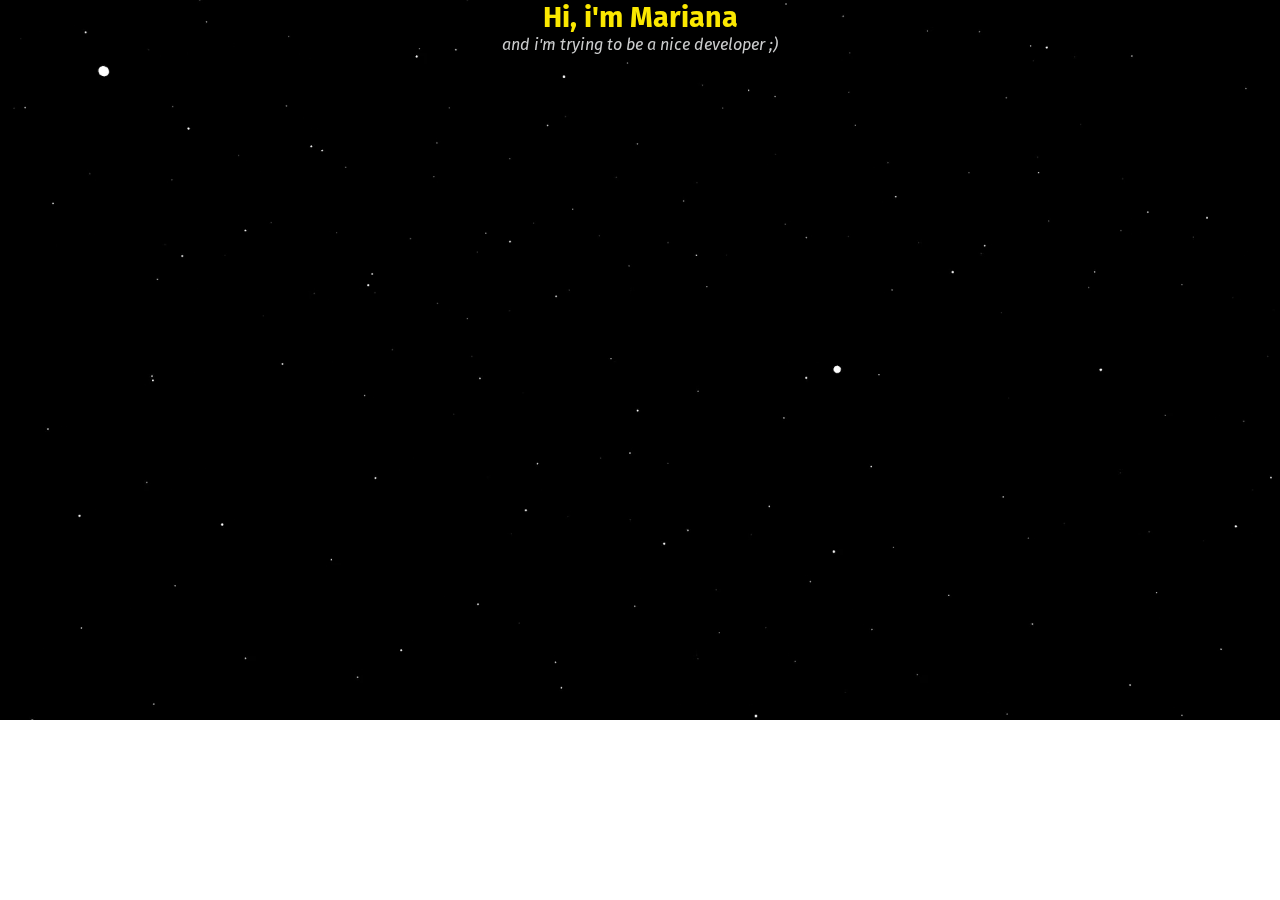
==== src/views/index.html @ 7ee46769 "Iniciando page-landing" ====
<!DOCTYPE html>
<html lang="pt-br">
<head>
    <meta charset="UTF-8">
    <meta name="viewport" content="width=device-width, initial-scale=1.0">
    <title>Portfolio | </title>

    <link href="https://fonts.googleapis.com/css2?family=Fira+Sans:ital,wght@0,400;0,500;1,300&display=swap" rel="stylesheet">
    <link rel="stylesheet" href="../../public/css/index.css">
</head>
<body>

     <!-- The video -->
     <video autoplay muted loop id="video">
        <source src="/public/video/stars.mp4" type="video/mp4">
    </video>

        <div class="container">

            <!-- <img id= "avatar" src="../../public/images/foto-avatar-black.svg" alt="avatar"> -->

            <h1>Hi, i'm Mariana</h1>

            <p> and i'm trying to be a nice developer ;) </p>

            <nav class="navigation">
                <!-- menu <img src="" alt=""> -->
            </nav>
            
            <!-- <div id="social-links">
                <img src="../../public/images/in.svg" alt="linkedin">
                <img src="../../public/images/github.svg" alt="github">
                <img src="../../public/images/tt.svg" alt="">
            </div> -->

        </div>


        <script>

            var vid = document.getElementById("video");
            vid.playbackRate = 0.6;
    
        </script>
    </body>
</html>
---- public/css/index.css ----
*{
  box-sizing: border-box;
  margin: 0;
  padding: 0;
}

body {
  overflow: hidden;
}

h1 {
  font-family: 'Fira Sans', sans-serif;
  font-size: 28.8px;
  text-align: center;

  color: #fbe800;
}

p {
  font-family: 'Fira Sans', sans-serif;
  font-size: 16.2px;
  font-style: italic;
  text-align: center;

  color: #cccdce;

  display: block;
}

#video {
  right: 0;
  bottom: 0;
  width: 100%;
  height: 100%;
  
}

.container {
  position: fixed;
  bottom: 0;
  color: #f1f1f1;
  width: 100%;
  height: 100%;
}
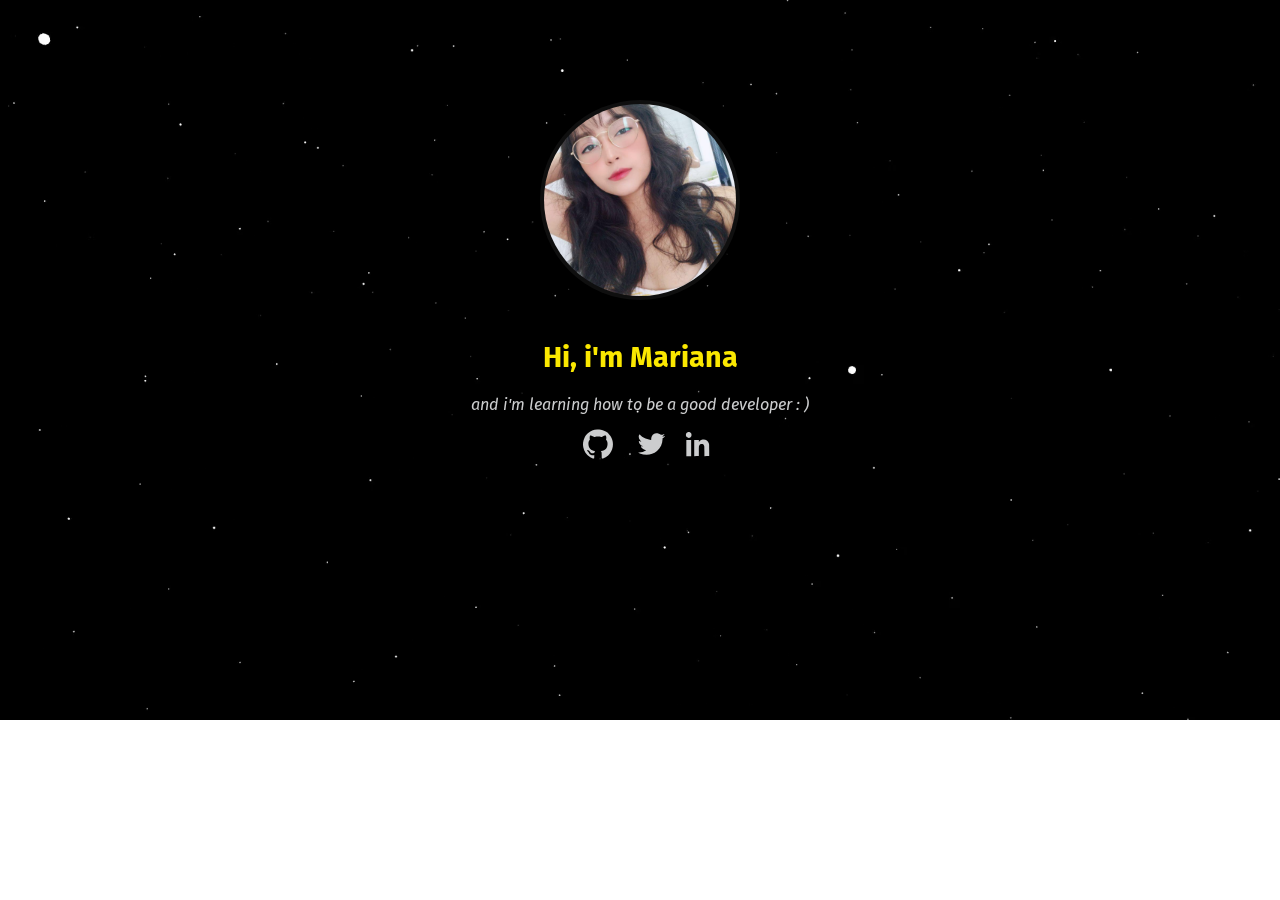
==== commit 947cf575: "Inserindo ícones e avatar" ====
--- a/src/views/index.html
+++ b/src/views/index.html
@@ -17,24 +17,32 @@
 
         <div class="container">
 
-            <!-- <img id= "avatar" src="../../public/images/foto-avatar-black.svg" alt="avatar"> -->
+            <img id="avatar" src="../../public/images/avatar.png" alt="avatar" width="200" height="200">
 
             <h1>Hi, i'm Mariana</h1>
 
-            <p> and i'm trying to be a nice developer ;) </p>
+            <p> and i'm learning how to be a good developer : ) </p>
 
             <nav class="navigation">
                 <!-- menu <img src="" alt=""> -->
             </nav>
             
-            <!-- <div id="social-links">
-                <img src="../../public/images/in.svg" alt="linkedin">
-                <img src="../../public/images/github.svg" alt="github">
-                <img src="../../public/images/tt.svg" alt="">
-            </div> -->
+            <div class="social-links">
+                <a href="https://github.com/marianaccn" target="_blank">
+                    <img class= "social-icons" src="../../public/images/github.svg" alt="github">
+                </a>
+
+                <a href="https://twitter.com/mari_221b" target="_blank"> 
+                    <img class= "social-icons" src="../../public/images/tt.svg" alt="twitter">
+                </a>
+
+                <a href="https://www.linkedin.com/in/mariana-cavalcante-candido-755252143/" target="_blank">
+                    <img id= "icon-in" src="../../public/images/in.svg" alt="linkedin">
+                </a>
+
+            </div>
 
         </div>
-
 
         <script>
 
--- a/public/css/index.css
+++ b/public/css/index.css
@@ -1,4 +1,4 @@
-*{
+* {
   box-sizing: border-box;
   margin: 0;
   padding: 0;
@@ -8,31 +8,11 @@
   overflow: hidden;
 }
 
-h1 {
-  font-family: 'Fira Sans', sans-serif;
-  font-size: 28.8px;
-  text-align: center;
-
-  color: #fbe800;
-}
-
-p {
-  font-family: 'Fira Sans', sans-serif;
-  font-size: 16.2px;
-  font-style: italic;
-  text-align: center;
-
-  color: #cccdce;
-
-  display: block;
-}
-
 #video {
   right: 0;
   bottom: 0;
   width: 100%;
   height: 100%;
-  
 }
 
 .container {
@@ -43,4 +23,54 @@
   height: 100%;
 }
 
+#avatar {
+  display: block;
+  margin-left: auto;
+  margin-right: auto;
+  margin-top: 100px;
 
+  background: rgba(255, 255, 255, 0.03);
+  border: 4px solid rgba(255, 255, 255, 0.03);
+  border-radius: 50%;
+  box-shadow: 0 50px 80px 0 rgba(0, 0, 0, 0.2);
+
+}
+
+h1 {
+  font-family: "Fira Sans", sans-serif;
+  font-size: 28.8px;
+  text-align: center;
+  color: #fbe800;
+  padding-top: 40px;
+}
+
+p {
+  font-family: "Fira Sans", sans-serif;
+  font-size: 16.2px;
+  font-style: italic;
+  
+  text-align: center;
+  padding-top: 20px;
+
+  color: #cccdce;
+
+  display: block;
+}
+
+.social-links {
+  display: flex;
+  justify-content: center;
+  align-items: center;
+}
+
+.social-icons {
+  margin-right: 10px;
+  cursor: pointer;
+}
+
+#icon-in {
+  margin-left: 8px;
+  cursor: pointer;
+}
+
+
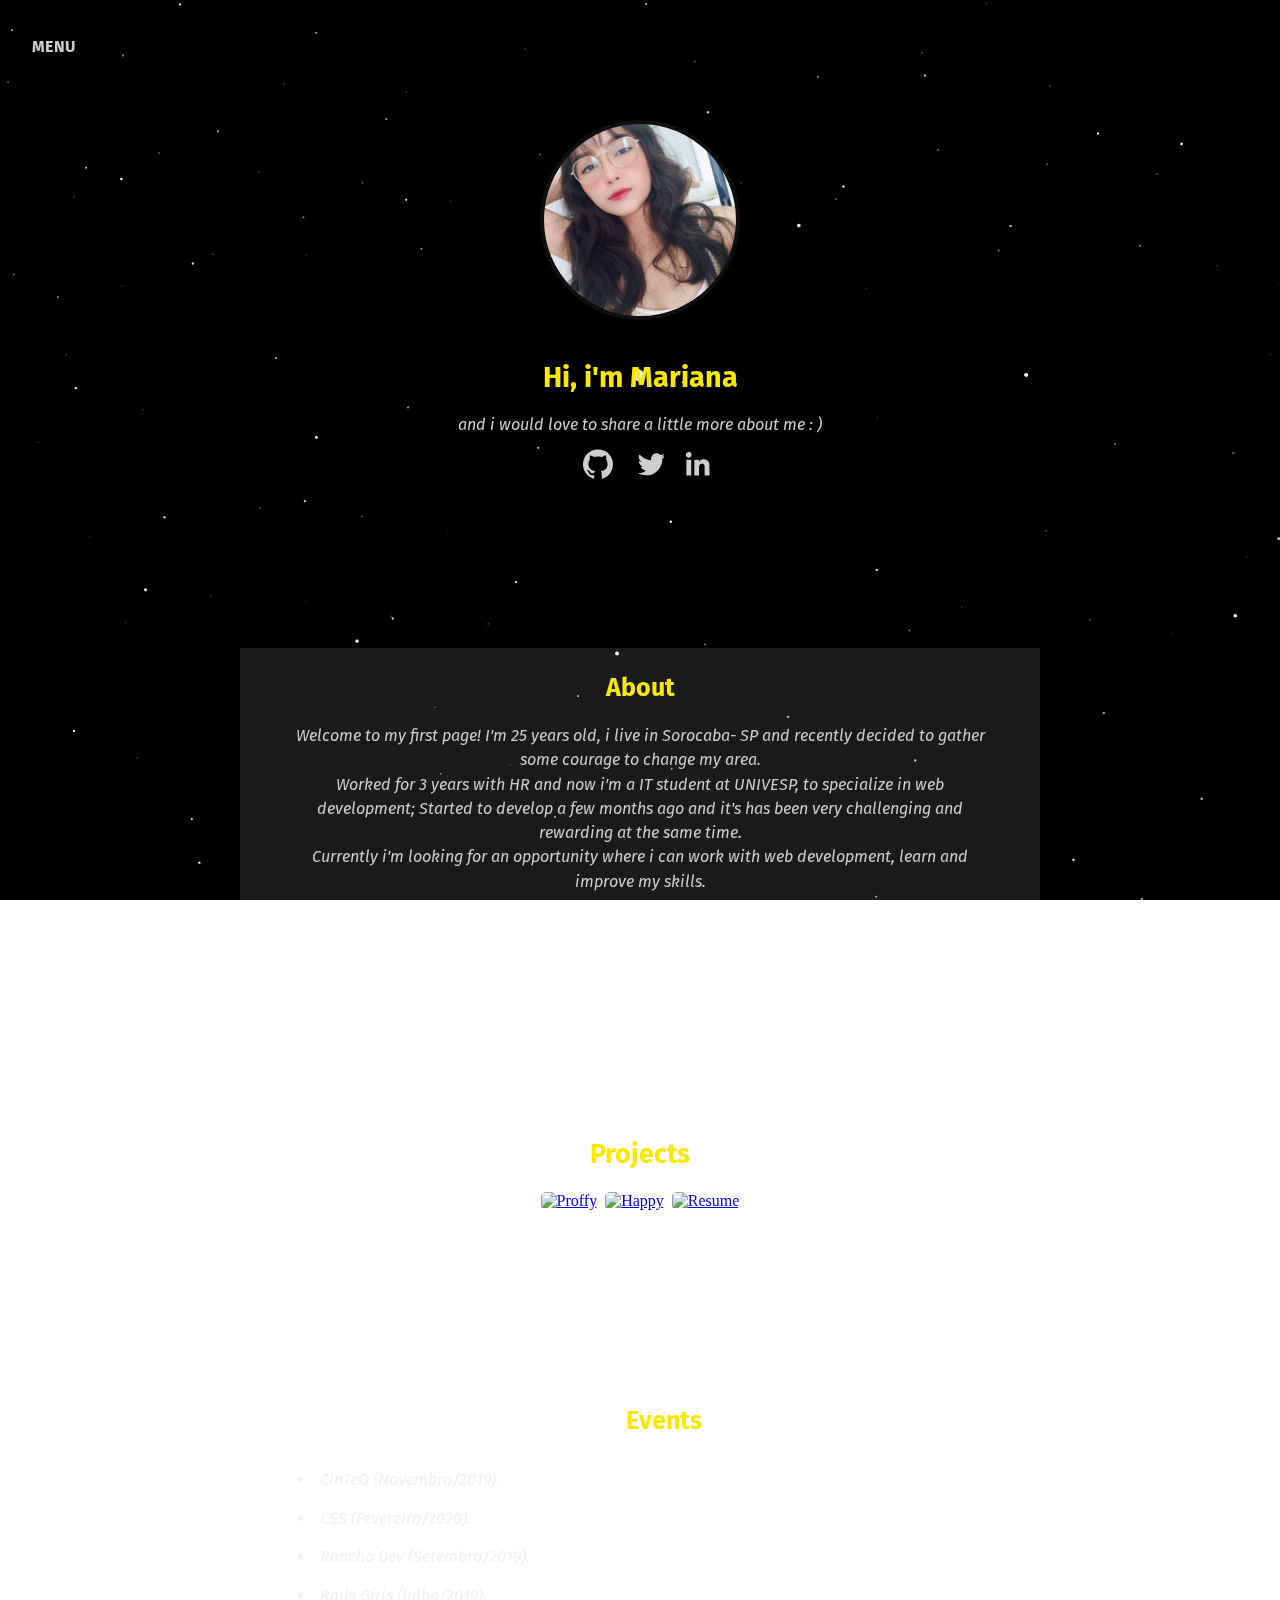
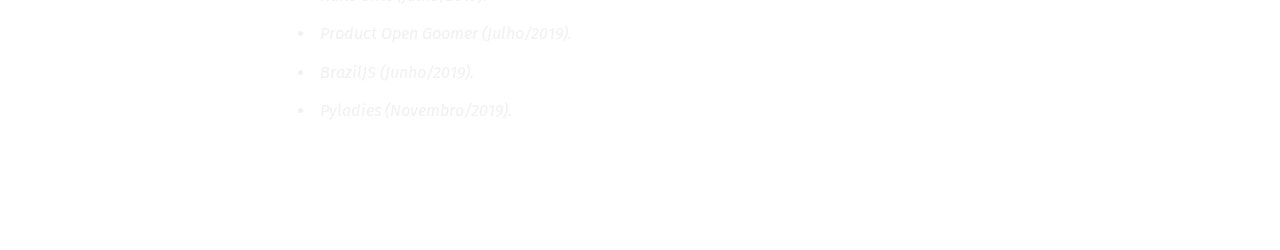
==== commit 2bf3abda: "Ajustando menu e títulos" ====
--- a/src/views/index.html
+++ b/src/views/index.html
@@ -7,6 +7,7 @@
 
     <link href="https://fonts.googleapis.com/css2?family=Fira+Sans:ital,wght@0,400;0,500;1,300&display=swap" rel="stylesheet">
     <link rel="stylesheet" href="../../public/css/index.css">
+    <link rel="stylesheet" href="../../public/css/menu.css">
 </head>
 <body>
 
@@ -15,40 +16,167 @@
         <source src="/public/video/stars.mp4" type="video/mp4">
     </video>
 
+    <nav class="nav">
+        <div class="dropdown">
+           <span id="dropdown-button" >MENU</span>
+
+           <div class="dropdown-content dropdown-content-inativo">
+               <ul class="menu">
+                   <li><a href="#intro">HOME</a></li>
+                   <li><a href="#about">ABOUT</a></li>
+                   <li><a href="#projects">PROJECTS</a></li>
+                   <li><a href="#events">EVENTS</a></li>
+               <ul>
+           </div>
+       </div>
+   </nav>
+
         <div class="container">
+            <section id='intro'>
+                <img id="avatar" src="../../public/images/avatar.png" alt="avatar" width="200" height="200">
 
-            <img id="avatar" src="../../public/images/avatar.png" alt="avatar" width="200" height="200">
+                <h1>Hi, i'm Mariana</h1>
 
-            <h1>Hi, i'm Mariana</h1>
+                <p> and i would love to share a little more about me : ) </p>
+                
+                <div class="social-links">
+                    <a href="https://github.com/marianaccn" target="_blank">
+                        <svg class= "social-icons" version="1.0" xmlns="http://www.w3.org/2000/svg"
+                            width="45pt" height="45pt" viewBox="0 0 1200.000000 630.000000"
+                            preserveAspectRatio="xMidYMid meet">
 
-            <p> and i'm learning how to be a good developer : ) </p>
+                            <g transform="translate(0.000000,630.000000) scale(0.100000,-0.100000)" stroke="none">
+                                <path d="M5830 6069 c-695 -34 -1323 -298 -1862 -782 -262 -234 -515 -578
+                                    -682 -928 -269 -562 -350 -1207 -231 -1855 139 -753 619 -1477 1267 -1912 252
+                                    -169 670 -362 784 -362 50 0 100 26 124 65 19 31 20 49 20 337 l0 304 -72 -12
+                                    c-99 -18 -322 -17 -440 1 -168 25 -277 75 -377 175 -57 56 -71 79 -161 275
+                                    -77 166 -163 273 -282 350 -68 45 -131 117 -126 144 6 31 49 42 143 38 96 -5
+                                    129 -16 220 -71 97 -58 161 -121 232 -229 155 -236 295 -327 502 -327 107 0
+                                    193 14 290 46 l76 25 22 92 c27 111 68 198 124 261 23 26 40 48 38 50 -2 2
+                                    -44 9 -94 15 -369 48 -679 180 -885 378 -217 207 -340 518 -370 934 -27 373
+                                    56 667 257 906 l44 52 -28 83 c-25 78 -27 94 -27 258 -1 185 11 262 64 402 20
+                                    55 23 57 63 63 119 18 452 -105 689 -254 l96 -61 106 25 c412 100 891 97 1312
+                                    -6 l82 -20 94 59 c256 162 559 276 683 258 42 -7 45 -9 64 -61 32 -85 59 -203
+                                    72 -308 14 -117 1 -248 -35 -361 l-23 -74 54 -67 c163 -204 238 -414 249 -700
+                                    17 -412 -99 -820 -298 -1052 -202 -236 -551 -400 -963 -454 -49 -6 -92 -13
+                                    -94 -15 -2 -2 15 -24 38 -49 47 -51 101 -157 128 -250 15 -52 18 -129 22 -590
+                                    6 -509 7 -531 26 -565 64 -109 186 -87 570 100 185 90 380 213 535 336 120 95
+                                    380 360 476 484 436 564 643 1161 644 1856 0 612 -164 1162 -496 1662 -116
+                                    173 -223 303 -383 463 -170 170 -262 245 -461 377 -433 289 -947 464 -1430
+                                    487 -63 3 -144 7 -180 9 -36 1 -130 -1 -210 -5z"/>
+                            </g>
+                        </svg>
+                    </a>
 
-            <nav class="navigation">
-                <!-- menu <img src="" alt=""> -->
-            </nav>
+                    <a href="https://twitter.com/mari_221b" target="_blank"> 
+                        <svg class="social-icons" version="1.0" xmlns="http://www.w3.org/2000/svg"
+                            width="20pt" height="20pt" viewBox="0 0 512.000000 512.000000"
+                            preserveAspectRatio="xMidYMid meet">
+
+                            <g transform="translate(0.000000,512.000000) scale(0.100000,-0.100000)" stroke="none">
+                                <path d="M3415 4666 c-257 -43 -457 -142 -605 -303 -198 -214 -310 -545 -310
+                                -918 l0 -97 -42 7 c-528 85 -940 220 -1326 436 -257 144 -456 294 -665 501
+                                -121 121 -131 128 -168 128 -55 0 -81 -31 -112 -133 -40 -128 -50 -193 -50
+                                -322 1 -230 73 -433 229 -640 60 -80 156 -180 227 -237 l49 -38 -79 0 c-90 0
+                                -176 19 -258 55 -139 61 -167 23 -125 -168 53 -241 195 -460 392 -607 95 -70
+                                245 -149 346 -181 96 -31 78 -37 -131 -46 -156 -6 -161 -7 -191 -34 -44 -39
+                                -42 -85 9 -169 135 -223 443 -423 777 -505 56 -14 116 -29 133 -33 l29 -8 -84
+                                -65 c-325 -253 -730 -380 -1252 -396 -115 -3 -208 -9 -208 -13 0 -20 135 -89
+                                330 -168 1193 -482 2355 -313 3275 479 662 569 1046 1409 1048 2290 l0 196 36
+                                19 c76 40 230 165 314 254 91 96 124 146 114 174 -9 23 -42 20 -174 -18 -116
+                                -34 -355 -88 -360 -82 -2 2 25 23 59 47 188 131 400 403 357 456 -18 21 -44
+                                16 -132 -26 -133 -62 -267 -98 -451 -121 l-88 -11 -47 44 c-110 103 -277 192
+                                -439 233 -120 31 -308 40 -427 20z"/>
+                            </g>
+                        </svg>
+                    </a>
+
+                    <a href="https://www.linkedin.com/in/mariana-cavalcante-candido-755252143/" target="_blank">
+                        <svg id="icon-in" version="1.0" xmlns="http://www.w3.org/2000/svg"
+                            width="22pt" height="22pt" viewBox="0 0 512 512"
+                            preserveAspectRatio="xMidYMid meet">
+
+                            <g transform="translate(0.000000,512.000000) scale(0.100000,-0.100000)" stroke="none">
+                                <path d="M904 4606 c-236 -54 -396 -256 -397 -501 0 -148 52 -266 165 -371
+                                315 -297 839 -66 838 370 0 144 -46 261 -140 356 -30 31 -76 69 -101 83 -110
+                                65 -251 89 -365 63z"/>
+                                <path d="M3492 3319 c-253 -33 -502 -175 -642 -368 l-45 -62 -3 176 -2 175
+                                -410 0 -410 0 0 -1375 0 -1375 408 2 407 3 6 805 c6 897 3 864 76 1003 87 164
+                                235 247 443 247 179 0 311 -81 385 -234 69 -144 68 -132 72 -1024 l4 -802 422
+                                2 422 3 0 950 c0 1061 1 1040 -71 1255 -70 208 -176 352 -347 469 -178 121
+                                -468 182 -715 150z"/>
+                                <path d="M590 1865 l0 -1375 425 0 425 0 0 1375 0 1375 -425 0 -425 0 0 -1375z"/>
+                            </g>
+                        </svg>
+                    </a>
+                </div>
+            </section>
+
+            <section id="about">
+                <div class="container-about">
+                    <h2 class="title-about">About</h2>
+                    <p class="text-about"> Welcome to my first page! I'm 25 years old, i live in Sorocaba- SP and recently decided to gather some courage to change my area. <br> 
+                        Worked for 3 years with HR and now i'm a IT student at UNIVESP, to specialize in web development; Started to develop a few months ago and it's has been very challenging and rewarding at the same time.<br>
+                        Currently i'm looking for an opportunity where i can work with web development, learn and improve my skills. 
+                    </p> 
+                </div>
+            </section>
+
+            <section id="projects">
+                <div class="projectContainer">
+                    <div class="title-projects">
+                        <h2>Projects</h2>
+                    </div>
+                    <div class='proffy'>
+                        <a href="https://github.com/marianaccn/proffy_nlw2" target='blank'>
+                            <img class='img' src="../../public/images/proffy.jpg" alt="Proffy">
+                        </a>
+                    </div>
+
+                    <div class="happy">
+                        <a href="https://github.com/marianaccn/happy_nlw3" target='blank'>
+                            <img class='img' src="../../public/images/happy.png" alt="Happy">
+                        </a>
+                    </div>
+
+                    <div class="resume">
+                        <a href="https://marianaccn.github.io/" target='blank'>
+                            <img class='img' src="../../public/images/currículo.png" alt="Resume">
+                        </a>
+                    </div>
+                </div>
+            </section>
+
+            <section id='events'>
+                <div class="container-events">
+                    <h2 class="title-events">Events</h2>
+                    <ul id='list-events'>
+                        <li> CinTeQ (Novembro/2019).</li>
+                        <li> CSS (Fevereiro/2020).</li>
+                        <li> Rancho Dev (Setembro/2019).</li>
+                        <li> Rails Girls (Julho/2019).</li>
+                        <li> Product Open Goomer (Julho/2019).</li>
+                        <li> BrazilJS (Junho/2019).</li>
+                        <li> Pyladies (Novembro/2019).</li>
+                    <ul>
+                </div>
+            </section>
+        </div>
+    </body>
+    <script>
+        var vid = document.getElementById("video");
+        vid.playbackRate = 0.6;
+
+        const dropdownButton = document.getElementById("dropdown-button");
+        dropdownButton.addEventListener("click", function(){
+            const dropdownMenu = document.querySelector(".dropdown-content")
+            console.log( dropdownMenu.classList);
             
-            <div class="social-links">
-                <a href="https://github.com/marianaccn" target="_blank">
-                    <img class= "social-icons" src="../../public/images/github.svg" alt="github">
-                </a>
-
-                <a href="https://twitter.com/mari_221b" target="_blank"> 
-                    <img class= "social-icons" src="../../public/images/tt.svg" alt="twitter">
-                </a>
-
-                <a href="https://www.linkedin.com/in/mariana-cavalcante-candido-755252143/" target="_blank">
-                    <img id= "icon-in" src="../../public/images/in.svg" alt="linkedin">
-                </a>
-
-            </div>
-
-        </div>
-
-        <script>
-
-            var vid = document.getElementById("video");
-            vid.playbackRate = 0.6;
-    
-        </script>
-    </body>
+            if (dropdownMenu.classList.contains("dropdown-content-inativo")){
+                dropdownMenu.classList.remove("dropdown-content-inativo")
+            } else {
+                dropdownMenu.classList.add("dropdown-content-inativo")
+            }
+        });
+    </script>
 </html>--- a/public/css/index.css
+++ b/public/css/index.css
@@ -4,26 +4,33 @@
   padding: 0;
 }
 
-body {
-  overflow: hidden;
-}
-
-#video {
+body{
+  overflow: auto;
+}
+
+#video{
+  position: fixed;
   right: 0;
   bottom: 0;
-  width: 100%;
-  height: 100%;
-}
-
-.container {
-  position: fixed;
+  min-width: 100%;
+  min-height: 100%;
+
+  background-size: 100% 100%;
+  z-index: -1;
+}
+
+.container{
   bottom: 0;
   color: #f1f1f1;
   width: 100%;
   height: 100%;
 }
 
-#avatar {
+#intro{
+  padding-top: 20px;
+}
+
+#avatar{
   display: block;
   margin-left: auto;
   margin-right: auto;
@@ -36,7 +43,7 @@
 
 }
 
-h1 {
+h1{
   font-family: "Fira Sans", sans-serif;
   font-size: 28.8px;
   text-align: center;
@@ -44,7 +51,7 @@
   padding-top: 40px;
 }
 
-p {
+p{
   font-family: "Fira Sans", sans-serif;
   font-size: 16.2px;
   font-style: italic;
@@ -57,20 +64,173 @@
   display: block;
 }
 
-.social-links {
-  display: flex;
-  justify-content: center;
-  align-items: center;
-}
-
-.social-icons {
+.social-links{
+  display: flex;
+  justify-content: center;
+  align-items: center;
+  padding-bottom: 50px;
+}
+
+.social-icons{
   margin-right: 10px;
   cursor: pointer;
-}
-
-#icon-in {
-  margin-left: 8px;
+  fill: #cccdce;
+}
+
+#icon-in{
+  margin-left: 9px;
   cursor: pointer;
-}
-
-
+  fill: #cccdce;
+  
+}
+
+.social-icons:hover{
+  fill: #fbe800;
+  transition: fill .4s;
+
+  -ms-transform: scale(1.1); 
+  -webkit-transform: scale(1.1); 
+  transform: scale(1.1);
+}
+
+#icon-in:hover{
+  fill: #fbe800;
+  transition: fill .4s;
+
+  -ms-transform: scale(1.1); 
+  -webkit-transform: scale(1.1); 
+  transform: scale(1.1);
+}
+
+#about{
+  display: flex;
+  position: relative;
+  align-items: center;
+  justify-content: center;
+  padding-top: 100px;
+}
+
+.container-about{
+  width: 800px;
+  height: auto;
+  display: flex;
+  flex-direction: column;
+  justify-content: center;
+  align-items: center;
+  background: rgba(255,255,255,0.1);
+}
+
+.title-about{
+  font-family: "Fira Sans",sans-serif;
+  font-size: 25px;
+  color: #fbe800;
+  margin-top: 1em;
+  display: inline-block;
+}
+
+.text-about{
+  font: 1.20em/1.5 "Fira Sans",sans-serif;
+  font-size: 16.2px;
+  font-style: italic;
+  margin: 3em;
+  margin-top: 1px;
+  display: inline-flex;
+}
+
+#projects{
+  display: flex;
+  align-items: center;
+  justify-content: center;
+  margin-top: 115px;
+  padding-top: 30px;
+}
+
+.projectContainer{
+  display: flex;
+  align-items: center;
+  justify-content: center;
+  max-width: 800px;
+  padding: 2em;
+  flex-wrap: wrap;
+  background: rgba(255,255,255,0.1);
+}
+
+.title-projects{
+  width: 800px;
+  font-family: "Fira Sans",sans-serif;
+  font-size: 18px;
+  color: #fbe800;
+  text-align: center;
+  margin: 1em 0;
+  display: inline-block;
+}
+
+.img{
+  width: 100%;
+  height: 200px;
+  border-radius: 5px;
+}
+
+.img:hover {
+  -ms-transform: scale(1.04); 
+  -webkit-transform: scale(1.04); 
+  transform: scale(1.04);
+}
+
+.proffy,
+.happy,
+.resume {
+  max-width: 300px;
+  margin: 4px;
+}
+
+.resume {
+  max-width: 610px;
+}
+
+#events {
+  display: flex;
+  align-items: center;
+  justify-content: center;
+  margin-top: 115px;
+  margin-bottom: 100px;
+}
+
+.container-events{
+  width: 800px;
+  height: auto;
+  padding-top: 20px;
+  padding-bottom: 20px;
+  padding-left: 3em;
+  background: rgba(255,255,255,0.1);
+}
+
+.title-events{
+  font-family: "Fira Sans",sans-serif;
+  font-size: 25px;
+  color: #fbe800;
+  text-align: center;
+  margin: 1em 0;
+}
+
+.container-events li {
+  display:list-item;
+  list-style-type: disc;
+  list-style-position: inside;
+  padding: 0.6em;
+  font-size: 16.2px;
+  font-family: "Fira Sans",sans-serif;
+  font-style: italic;
+}
+
+
+
+
+
+
+
+
+
+
+
+
--- a/public/css/menu.css
+++ b/public/css/menu.css
@@ -0,0 +1,50 @@
+.dropdown {
+    position: fixed;
+    top: 0;
+    left: 0;
+    padding: 2em 2em 0;
+
+    font-size: 16px;
+    font-weight: bold;
+    font-family: 'Fira Sans', 'sans-serif';
+    color: #cccdce;
+
+    letter-spacing: .025em;
+    line-height: 1.875;
+
+    text-align: left;
+    text-transform: uppercase;
+
+    cursor: pointer;
+    z-index:1;
+}
+
+.dropdown-content-inativo {
+    display: none;
+}
+
+#dropdown-button:hover {
+    color: #fbe800;
+    transition: 0.5s;
+
+}
+
+.menu li {
+    text-decoration: none;
+    list-style-type: none;
+}
+
+.menu li a {
+    text-decoration: none;
+    font-family: "Fira Sans";
+    color: #cccdce;
+    letter-spacing: 1px;
+    font-size: 16px;
+    font-weight: bold;
+}
+
+.menu li a:hover{
+    color: #fbe800;
+    transition: 0.5s;
+}
+
